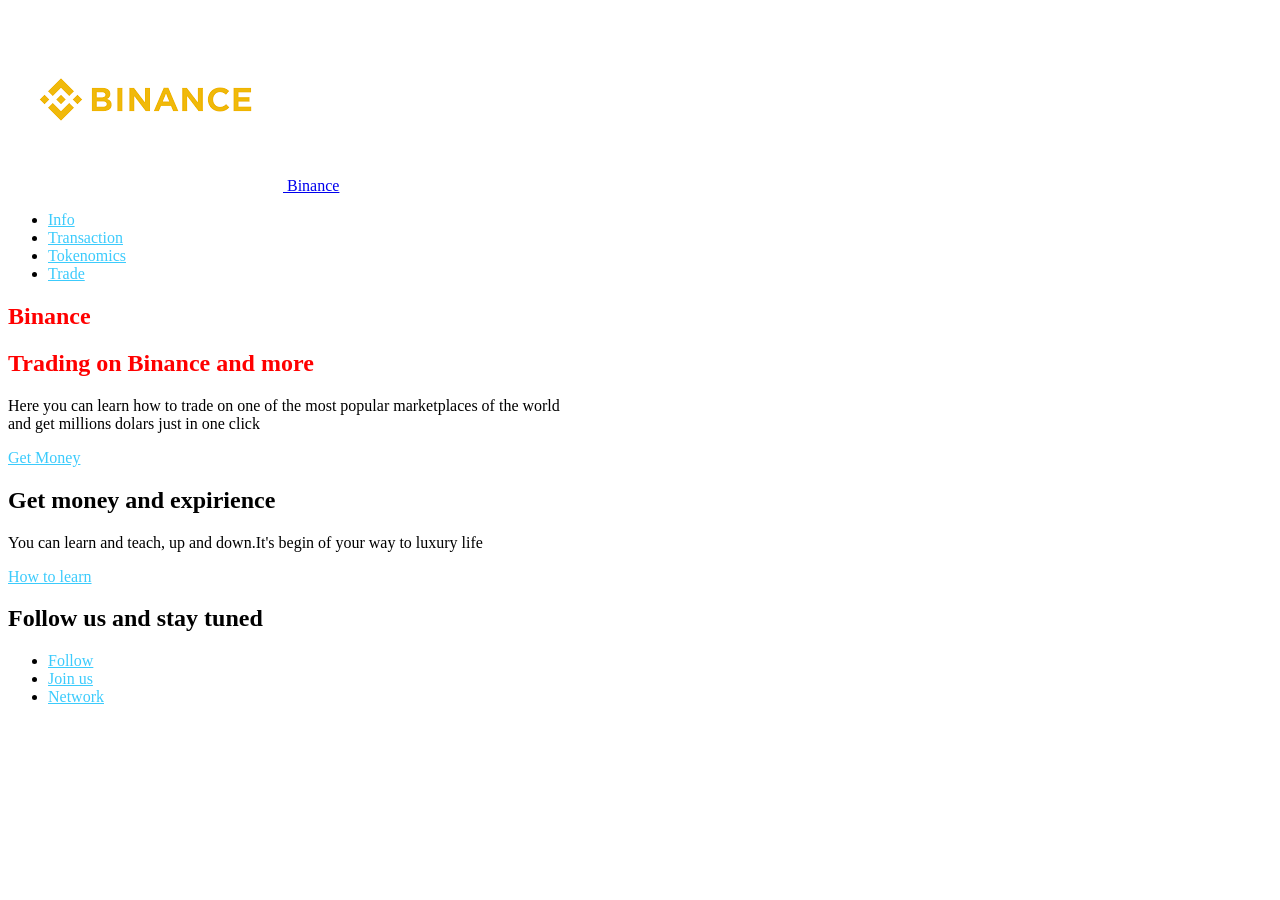
==== solve.html @ 23173fc0 "перша спроба щось зробити самому" ====
<!DOCTYPE html>
<html lang="en">

<head>
        <meta charset="UTF-8">
        <meta name="viewport" content="width=device-width, initial-scale=1.0">
        <title>Document</title>
        <link rel="stylesheet" href="./stile.css" />
</head>

<body>
 <header>
            <a href="./solve.html">
            <img src="./imagess/завантаження.png" alt="logo">
            Binance
            <ul class="site-nav">
                        <li><a href="" class="link">Info</a></li>
                        <li><a href="" class="link">Transaction</a></li>
                        <li><a href="" class="link">Tokenomics</a></li>
                        <li><a href="" class="link">Trade</a></li>
            </ul>
            
</header>

<main>
      <section class="info-link">
            <h1 class="title">Binance</h1>
            <div>
                        <h2 class="title">Trading on Binance and more</h2>
                        <p class="text">
                        Here you can learn how to trade on one of the most popular marketplaces of the world<br />and get millions dolars just in one click
                        </p>
                        <a href="" class="link">Get Money</a>
            </div>
            <div>
                        <h2>Get money and expirience</h2>
                        <p class="text">
                        You can learn and teach, up and down.It's begin of your way to luxury life
                        </p>
                        <a href="" class="link">How to learn</a>
            </div>
      </section>

</main>
<footer>
            <section class="work">
                        <h2 class="title">Follow us and stay tuned</h2>
                        <ul>
                                    <li><a href="" class="link">Follow</a></li>
                                    <li><a href="" class="link">Join us</a></li>
                                    <li><a href="" class="link">Network</a></li>
                         </ul>
            </section>
</footer>
---- stile.css ----
:root {
            --background-color: #ffffff;
            --link-color: #3ccbfc;
            --primary-text-color: #000000;

}

body {
            background-color:var(--background-color);
            color: var(--primary-text-color);


}
.site-nav .link:hover,
.site-nav .link:focus {
            color: var(--primary-text-color);
}
            .logo {
                        color: var(--primary-text-color);
}
            .site-nav .link{
                        color: var(--link-color);
}

            .info-link .title{
                        color: red;
}
            .info-link .link{
                        color: var(--link-color);
}


            .work .link {
                        color:var(--link-color);
}
            .info-link .text {
                        color: var(--primary-text-color);
}
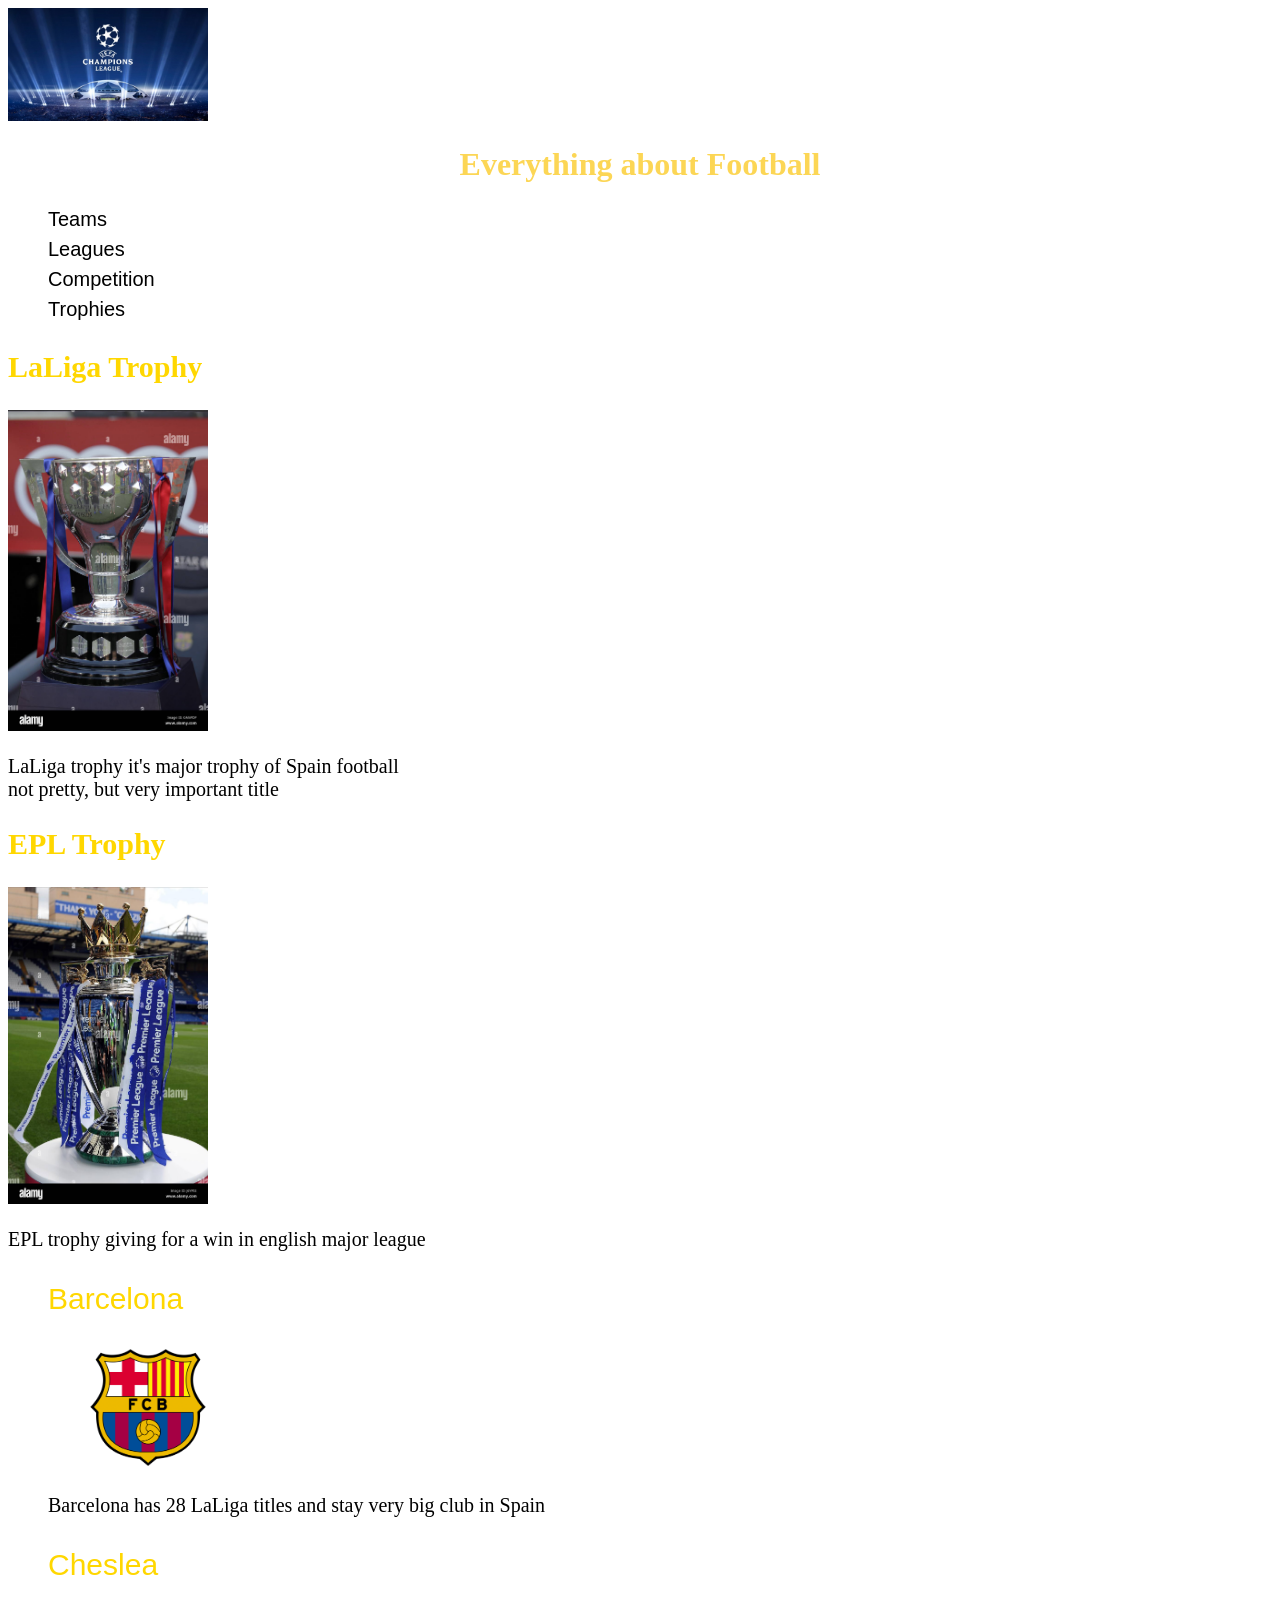
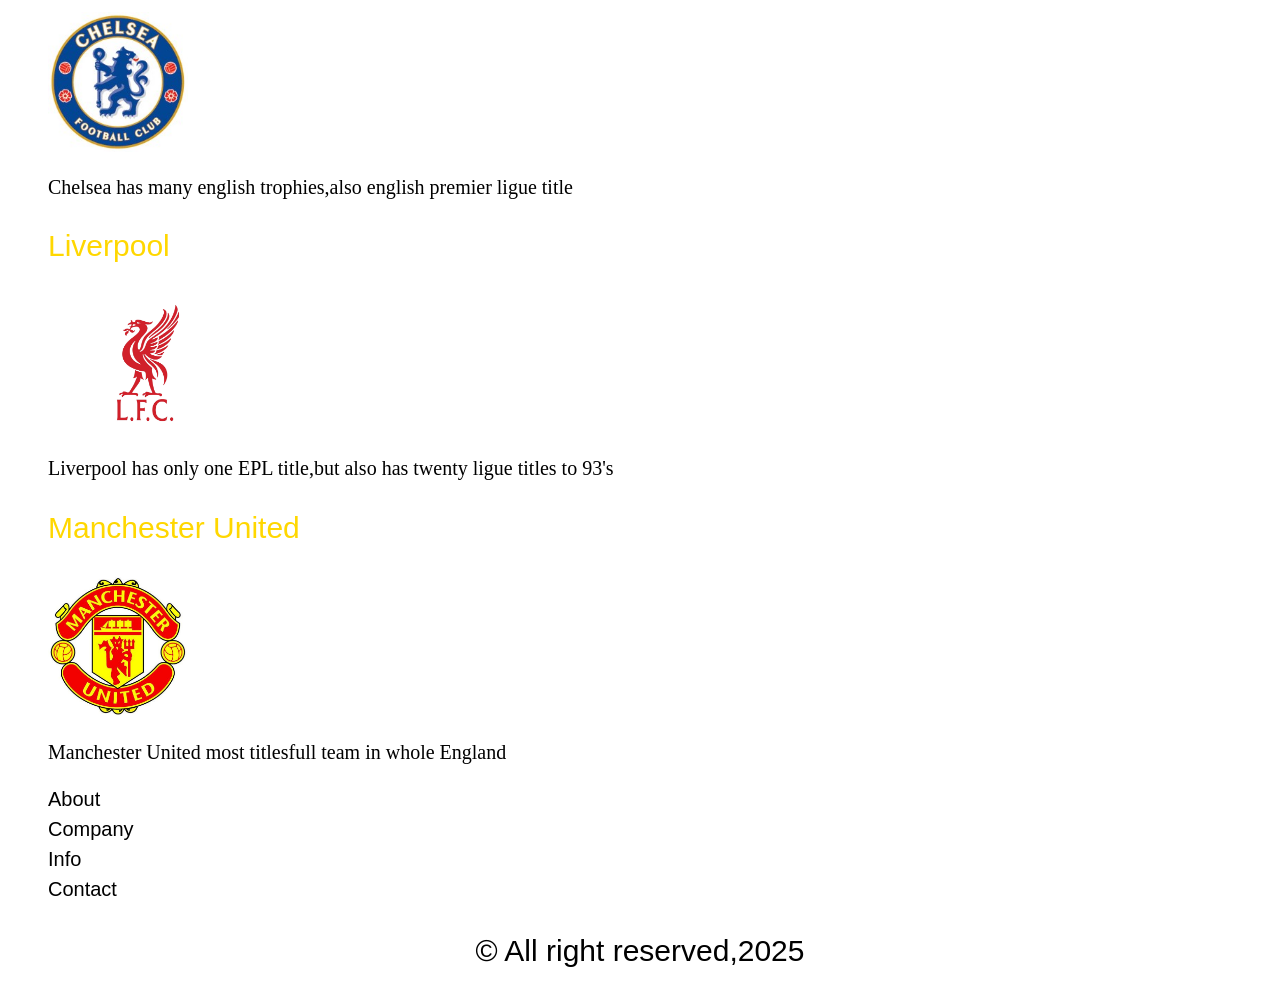
==== commit c20ce47c: "експексперементик в соло написати кодик" ====
--- a/solve.html
+++ b/solve.html
@@ -9,46 +9,56 @@
 </head>
 
 <body>
- <header>
-            <a href="./solve.html">
-            <img src="./imagess/завантаження.png" alt="logo">
-            Binance
-            <ul class="site-nav">
-                        <li><a href="" class="link">Info</a></li>
-                        <li><a href="" class="link">Transaction</a></li>
-                        <li><a href="" class="link">Tokenomics</a></li>
-                        <li><a href="" class="link">Trade</a></li>
-            </ul>
-            
+<header class="head">
+      <a href="./solve.html">
+      <img src="./imagess/UCL.jpg" alt="logo" width="200"></a>
+      <h1 class="title">Everything about Football</h1>
+
+<ul class="site-nav">
+      <li><a href="" class="link">Teams</a></li>
+      <li><a href="" class="link">Leagues</a></li>
+      <li><a href="" class="link">Competition</a></li>
+      <li><a href="" class="link">Trophies</a></li>
+</ul>      
 </header>
 
 <main>
-      <section class="info-link">
-            <h1 class="title">Binance</h1>
-            <div>
-                        <h2 class="title">Trading on Binance and more</h2>
-                        <p class="text">
-                        Here you can learn how to trade on one of the most popular marketplaces of the world<br />and get millions dolars just in one click
-                        </p>
-                        <a href="" class="link">Get Money</a>
-            </div>
-            <div>
-                        <h2>Get money and expirience</h2>
-                        <p class="text">
-                        You can learn and teach, up and down.It's begin of your way to luxury life
-                        </p>
-                        <a href="" class="link">How to learn</a>
-            </div>
-      </section>
+<section class="features">
+      <div>
+      <h2 class="title">LaLiga Trophy</h2>
+      <img src="./imagess/laliga.jpg" alt="laliga" width="200">
+      <p class="text">LaLiga trophy it's major trophy of Spain football <br/> not pretty, but very important title</p>
+      </div>   
+      <div>
+      <h2 class="title">EPL Trophy</h2>
+      <img src="./imagess/trophy.jpg" alt="EPL" width="200">
+      <p class="text">EPL trophy giving for a win in english major league</p>
+      </div>   
+</section>
+<section class="info">
+      <ul>
+      <li><h2 class="title">Barcelona</h2>
+      <img src="./imagess/Barcelona-Logo.png" alt="Barca" width="200">
+      <p class="text">Barcelona has 28 LaLiga titles and stay very big club in Spain</p></li>    
+      <li><h2 class="title">Cheslea</h2>
+      <img src="./imagess/Chelsea_Logo.jpg" alt="Chelsea" width="140">
+      <p class="text">Chelsea has many english trophies,also english premier ligue title</p></li>  
+      <li><h2 class="title">Liverpool</h2> 
+      <img src="./imagess/Liverpool-logo.jpg" alt="Liver" width="200">
+      <p class="text">Liverpool has only one EPL title,but also has twenty ligue titles to 93's</p></li>
+      <li><h2 class="title">Manchester United</h2>
+      <img src="./imagess/MU.jpg" alt="MU" width="140">
+      <p class="text">Manchester United most titlesfull team in whole England</p></li>
+      </ul>
+</section>
+</main>
 
-</main>
 <footer>
-            <section class="work">
-                        <h2 class="title">Follow us and stay tuned</h2>
-                        <ul>
-                                    <li><a href="" class="link">Follow</a></li>
-                                    <li><a href="" class="link">Join us</a></li>
-                                    <li><a href="" class="link">Network</a></li>
-                         </ul>
-            </section>
+      <ul class="basement">
+      <li><a href="" class="link">About</a></li>
+      <li><a href="" class="link">Company</a></li>
+      <li><a href="" class="link">Info</a></li>
+      <li><a href="" class="link">Contact</a></li>
+      </ul>
+      <p class="text-base"> &#169; All right reserved,2025</p>
 </footer>
--- a/stile.css
+++ b/stile.css
@@ -1,39 +1,87 @@
 :root {
-            --background-color: #ffffff;
-            --link-color: #3ccbfc;
-            --primary-text-color: #000000;
+ --primary-color-text:#000000;
+ --link-color:#fcd655;
+ --titles-color:gold;
+ 
+
+}
+body {
+ background-color: #ffffff;
+ 
+
+}
+ul {
+            list-style: none;
+}
+.head .title {
+color: var(--link-color);
+text-align: center;
 
 }
 
-body {
-            background-color:var(--background-color);
-            color: var(--primary-text-color);
+/*site-nav*/
+.site-nav .link {
+ color: var(--primary-color-text);
+ text-decoration: none;
 
+ font-family: Arial, Helvetica, sans-serif;
+ font-weight: 400;
+ font-size: 20px;
+ line-height: 1.5;
+}
+.site-nav .link:hover {
+color: var(--link-color);
+}
+/*features*/
+.features .title {
+color: var(--titles-color);
 
+font-family:'Times New Roman', Times, serif;
+font-weight: 700;
+font-size: 30px;
+line-height: 1.2;
 }
-.site-nav .link:hover,
-.site-nav .link:focus {
-            color: var(--primary-text-color);
+.features .text {
+color: var(--primary-color-text);
+
+font-family: Georgia, 'Times New Roman', Times, serif;
+font-weight: 400;
+font-size: 20px;
 }
-            .logo {
-                        color: var(--primary-text-color);
+/*info*/
+.info .title {
+color: var(--titles-color);
+
+font-family: Arial, Helvetica, sans-serif;
+font-weight: 400;
+font-size: 30px;
+line-height: 1.5;
 }
-            .site-nav .link{
-                        color: var(--link-color);
+.info .text {
+color: var(--primary-color-text);
+
+font-family: Georgia, 'Times New Roman', Times, serif;
+font-weight: 400;
+font-size: 20px;
 }
+/*basement*/
+.basement .link:hover,:focus {
+color: var(--link-color);
+}
+.basement .link {
+color: var(--primary-color-text);
+text-decoration: none;
 
-            .info-link .title{
-                        color: red;
+font-family: Arial, Helvetica, sans-serif;
+font-weight: 400;
+font-size: 20px;
+line-height: 1.5;
 }
-            .info-link .link{
-                        color: var(--link-color);
-}
+.text-base {
+color: var(--primary-color-text);
+font-family: Verdana, Geneva, Tahoma, sans-serif;
 
-
-            .work .link {
-                        color:var(--link-color);
-}
-            .info-link .text {
-                        color: var(--primary-text-color);
-}
-
+font-weight: 400;
+font-size: 30px;
+text-align: center;
+}
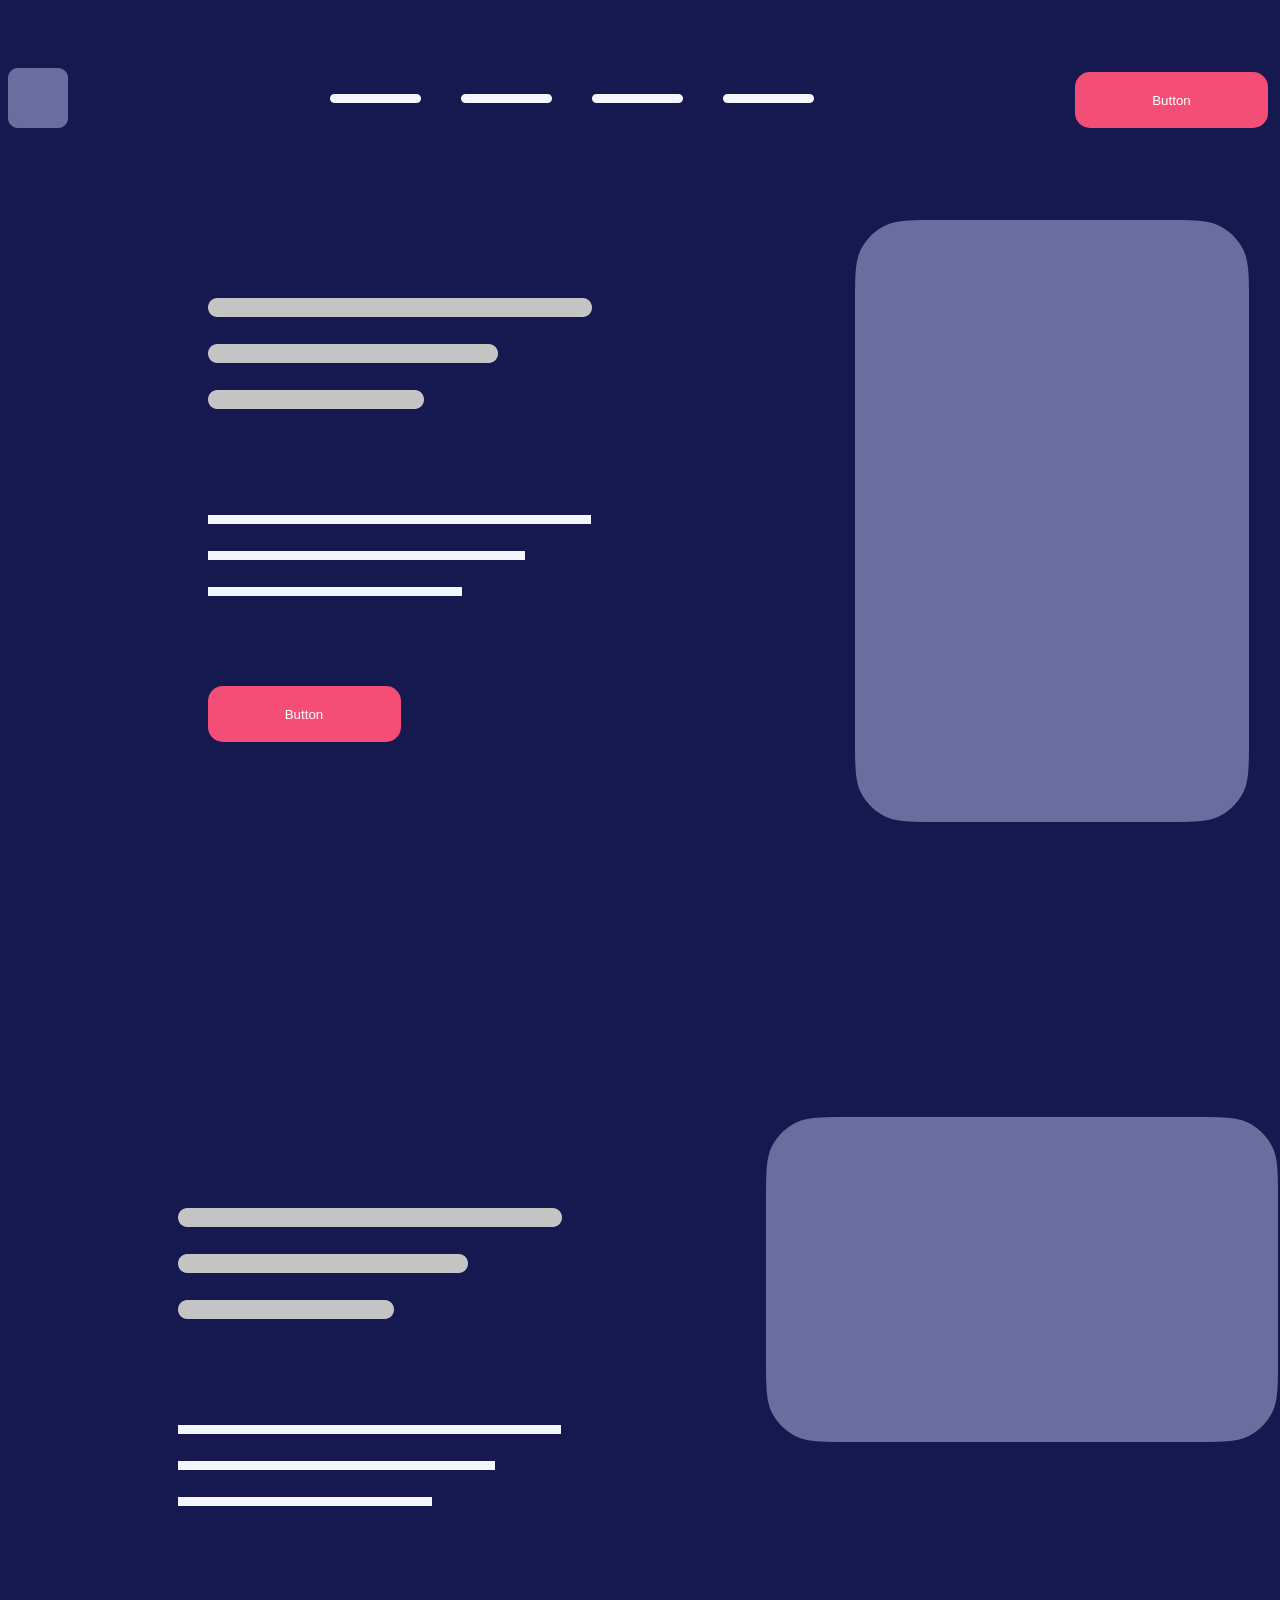
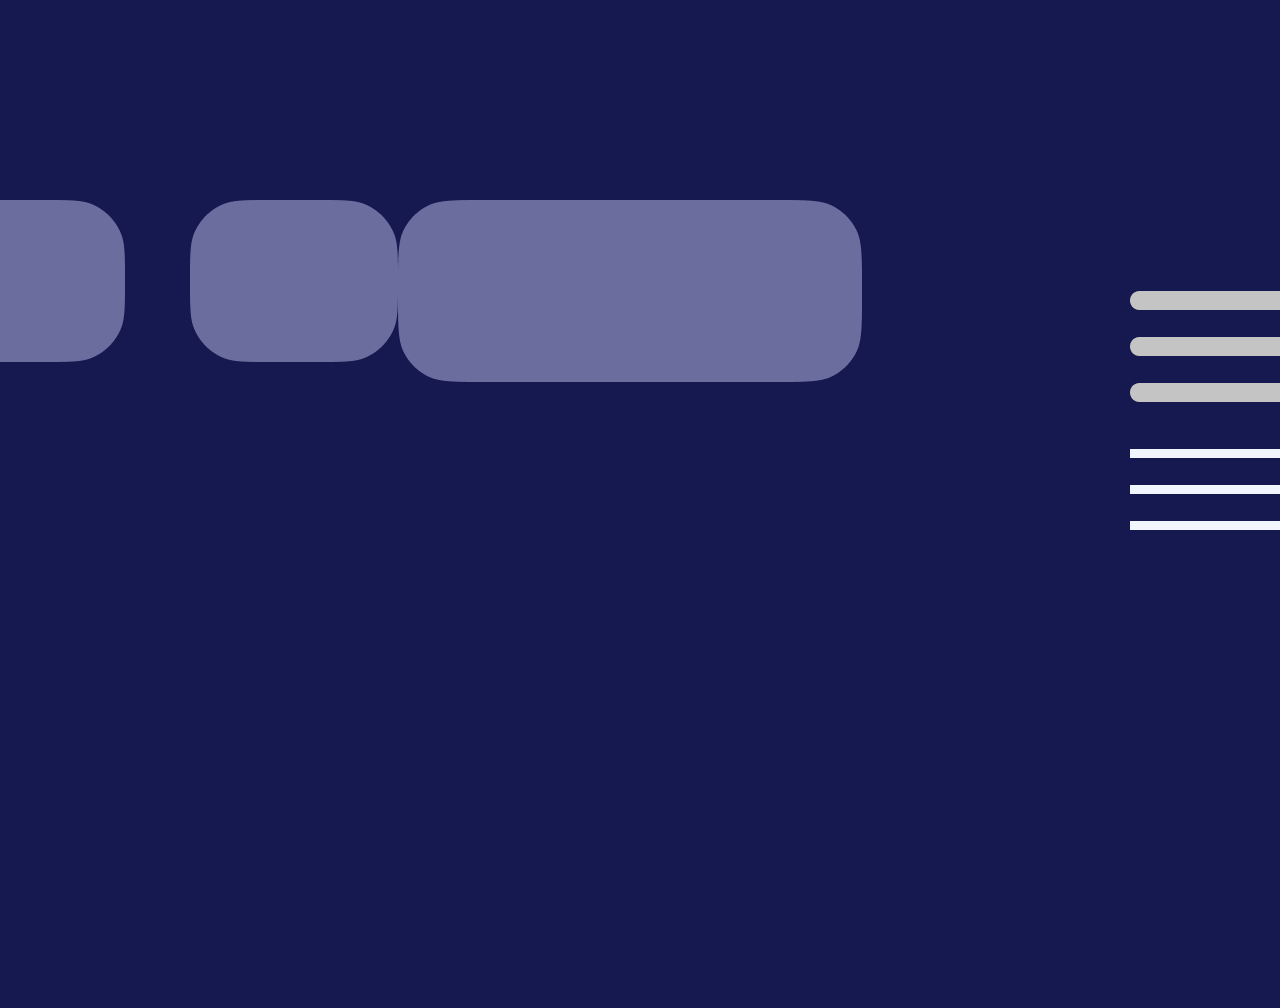
==== commit bc0b3ca4: "shablon" ====
--- a/solve.html
+++ b/solve.html
@@ -5,60 +5,106 @@
         <meta charset="UTF-8">
         <meta name="viewport" content="width=device-width, initial-scale=1.0">
         <title>Document</title>
-        <link rel="stylesheet" href="./stile.css" />
+        <link rel="stylesheet" href="./css/main.min.css">
+        <meta name="viewport" content="width=device-width, initial-scale=1.0" />
 </head>
 
 <body>
-<header class="head">
-      <a href="./solve.html">
-      <img src="./imagess/UCL.jpg" alt="logo" width="200"></a>
-      <h1 class="title">Everything about Football</h1>
+<!-- header -->
+<div class="header-page">
+      <nav class="header-nav">
+            <div class="header-logo">
+             <a href="./solve.html">
+                   <img src="./img/Logo.png" alt="logo">
+             </a>
+            </div>
+            <div class="header-menu">
+            <img class="header-image" src="./img/Rectangle 11.png" alt="angle">
+            <img class="header-image" src="./img/Rectangle 11.png" alt="angle">
+            <img class="header-image" src="./img/Rectangle 11.png" alt="angle">
+            <img class="header-image" src="./img/Rectangle 11.png" alt="angle">
+            </div>
+            <div class="header-button">
+             <button type="button">Button</button>
+            </div>
+       </nav>
+</div>
 
-<ul class="site-nav">
-      <li><a href="" class="link">Teams</a></li>
-      <li><a href="" class="link">Leagues</a></li>
-      <li><a href="" class="link">Competition</a></li>
-      <li><a href="" class="link">Trophies</a></li>
-</ul>      
-</header>
 
 <main>
-<section class="features">
-      <div>
-      <h2 class="title">LaLiga Trophy</h2>
-      <img src="./imagess/laliga.jpg" alt="laliga" width="200">
-      <p class="text">LaLiga trophy it's major trophy of Spain football <br/> not pretty, but very important title</p>
-      </div>   
-      <div>
-      <h2 class="title">EPL Trophy</h2>
-      <img src="./imagess/trophy.jpg" alt="EPL" width="200">
-      <p class="text">EPL trophy giving for a win in english major league</p>
-      </div>   
-</section>
-<section class="info">
-      <ul>
-      <li><h2 class="title">Barcelona</h2>
-      <img src="./imagess/Barcelona-Logo.png" alt="Barca" width="200">
-      <p class="text">Barcelona has 28 LaLiga titles and stay very big club in Spain</p></li>    
-      <li><h2 class="title">Cheslea</h2>
-      <img src="./imagess/Chelsea_Logo.jpg" alt="Chelsea" width="140">
-      <p class="text">Chelsea has many english trophies,also english premier ligue title</p></li>  
-      <li><h2 class="title">Liverpool</h2> 
-      <img src="./imagess/Liverpool-logo.jpg" alt="Liver" width="200">
-      <p class="text">Liverpool has only one EPL title,but also has twenty ligue titles to 93's</p></li>
-      <li><h2 class="title">Manchester United</h2>
-      <img src="./imagess/MU.jpg" alt="MU" width="140">
-      <p class="text">Manchester United most titlesfull team in whole England</p></li>
-      </ul>
-</section>
+<!--Hero-->
+<div class="container">
+      <div class="hero">
+            <div class="hero-title">
+                  <img class="hero-image" src="./img/Rectangle 15.png" alt="">
+                  <img class="hero-image" src="./img/Rectangle 16.png" alt="">
+                  <img class="hero-image" src="./img/Rectangle 17.png" alt="">
+            </div>
+      
+            <div class="hero-description">
+                  <img class="description-image" src="./img/Rectangle 18.png" alt="">
+                  <img class="description-image" src="./img/Rectangle 19.png" alt="">
+                  <img class="description-image" src="./img/Rectangle 20.png" alt="">
+            </div>
+      
+            <div class="hero-button">
+                  <button type="button">Button</button>
+            </div>
+      </div>
+
+      <img class="hero-bgc" src="./img/Rectangle 21.png" alt="">
+</div>
+
+<div class="container">
+      <div class="contenta">
+            <div class="content-title">
+                  <img class="content-image" src="./img/Rectangle 15.png" alt="">
+                  <img class="content-image" src="./img/Rectangle 16.png" alt="">
+                  <img class="content-image" src="./img/Rectangle 17.png" alt="">
+            </div>
+      
+            <div class="content-description">
+                  <img class="description-image" src="./img/Rectangle 18.png" alt="">
+                  <img class="description-image" src="./img/Rectangle 19.png" alt="">
+                  <img class="description-image" src="./img/Rectangle 20.png" alt="">
+            </div>
+      </div>
+
+      <img class="content-bgc" src="./img/Rectangle 22.png" alt="" width="512" height="325">
+</div>
+
+<div class="container">
+    <div class="contentb">
+      <div class="content-top">
+            <img class="content-background" src="./img/Rectangle 24.png" alt="" width="208" height="162">
+            <img class="content-background" src="./img/Rectangle 24.png" alt="" width="208" height="162"></div>
+            <div class="content-frame">
+                  <img src="./img/Rectangle 23.png" alt="" width="464" height="182">
+            </div>
+           
+      
+      <div class="simple">
+            <div class="contentb-title">
+                  <img class="content-image" src="./img/Rectangle 15.png" alt="">
+                  <img class="content-image" src="./img/Rectangle 16.png" alt="">
+                  <img class="content-image" src="./img/Rectangle 17.png" alt=""></div>
+
+            <div class="contentb-description">
+                  <img class="description-image" src="./img/Rectangle 18.png" alt="">
+                  <img class="description-image" src="./img/Rectangle 19.png" alt="">
+                  <img class="description-image" src="./img/Rectangle 20.png" alt=""></div>
+      </div>
+   </div>
+
+   <div class="contentb-button">
+      <button type="button">Button</button>
+</div>
+
+</div>
+
+
 </main>
 
 <footer>
-      <ul class="basement">
-      <li><a href="" class="link">About</a></li>
-      <li><a href="" class="link">Company</a></li>
-      <li><a href="" class="link">Info</a></li>
-      <li><a href="" class="link">Contact</a></li>
-      </ul>
-      <p class="text-base"> &#169; All right reserved,2025</p>
+     
 </footer>
--- a/css/main.min.css
+++ b/css/main.min.css
@@ -0,0 +1 @@
+body{background-color:#16194f}.header-page{width:1260px;height:60px;justify-self:center;margin-top:68px}.header-nav{display:-webkit-box;display:-ms-flexbox;display:flex;-webkit-box-pack:justify;-ms-flex-pack:justify;justify-content:space-between}.header-menu{display:-webkit-box;display:-ms-flexbox;display:flex;width:484px;height:60px;-webkit-box-align:center;-ms-flex-align:center;align-items:center}.header-image{width:91px;height:9px;margin-left:40px;color:#010;text-decoration:none}.header-image:nth-child(1){margin-left:0}.header-logo a{display:block;height:60px}button{width:193px;height:56px;padding:0;margin:0;background-color:#f44e77;color:#fff;border-color:rgba(0,0,0,0);border-radius:15px}.header-button{-ms-flex-line-pack:end;align-content:flex-end}.container{display:-webkit-box;display:-ms-flexbox;display:flex;width:1440px;justify-self:center;-webkit-box-pack:center;-ms-flex-pack:center;justify-content:center}.hero{display:-webkit-box;display:-ms-flexbox;display:flex;-webkit-box-orient:vertical;-webkit-box-direction:normal;-ms-flex-direction:column;flex-direction:column;-webkit-box-pack:start;-ms-flex-pack:start;justify-content:flex-start}.hero-title{width:384px;height:103px;margin-top:170px}.hero-description{width:384px;height:103px;margin-top:91px}.description-image{margin-top:23px}.hero-image{margin-top:23px}.hero-image:first-child{margin-top:0}.hero-button{width:193px;height:56px;margin-top:91px}.hero-bgc{margin-left:263px;margin-top:92px}.contenta{display:-webkit-box;display:-ms-flexbox;display:flex;-webkit-box-orient:vertical;-webkit-box-direction:normal;-ms-flex-direction:column;flex-direction:column;-webkit-box-pack:start;-ms-flex-pack:start;justify-content:flex-start;margin-top:295px}.content-title{margin-top:91px;width:384px;height:103px}.content-description{margin-top:91px;width:384px;height:103px}.content-image{margin-top:23px}.content-image:first-child{margin-top:0}.content-bgc{margin-top:295px;margin-left:204px}.contentb{height:800px;display:-webkit-box;display:-ms-flexbox;display:flex;margin-top:295px}.content-top{display:-webkit-box;display:-ms-flexbox;display:flex;margin-left:168px}.contentb-title{margin-bottom:32px}.content-background:last-child{margin-left:65px}.contentb-title{margin-top:91px;width:384px;height:103px}.simple{height:182px;margin-left:268px}.content-frame{display:-webkit-box;display:-ms-flexbox;display:flex;-webkit-box-pack:start;-ms-flex-pack:start;justify-content:flex-start;height:182px}.contentb-button{margin-top:92px;height:56px}/*# sourceMappingURL=main.min.css.map */
